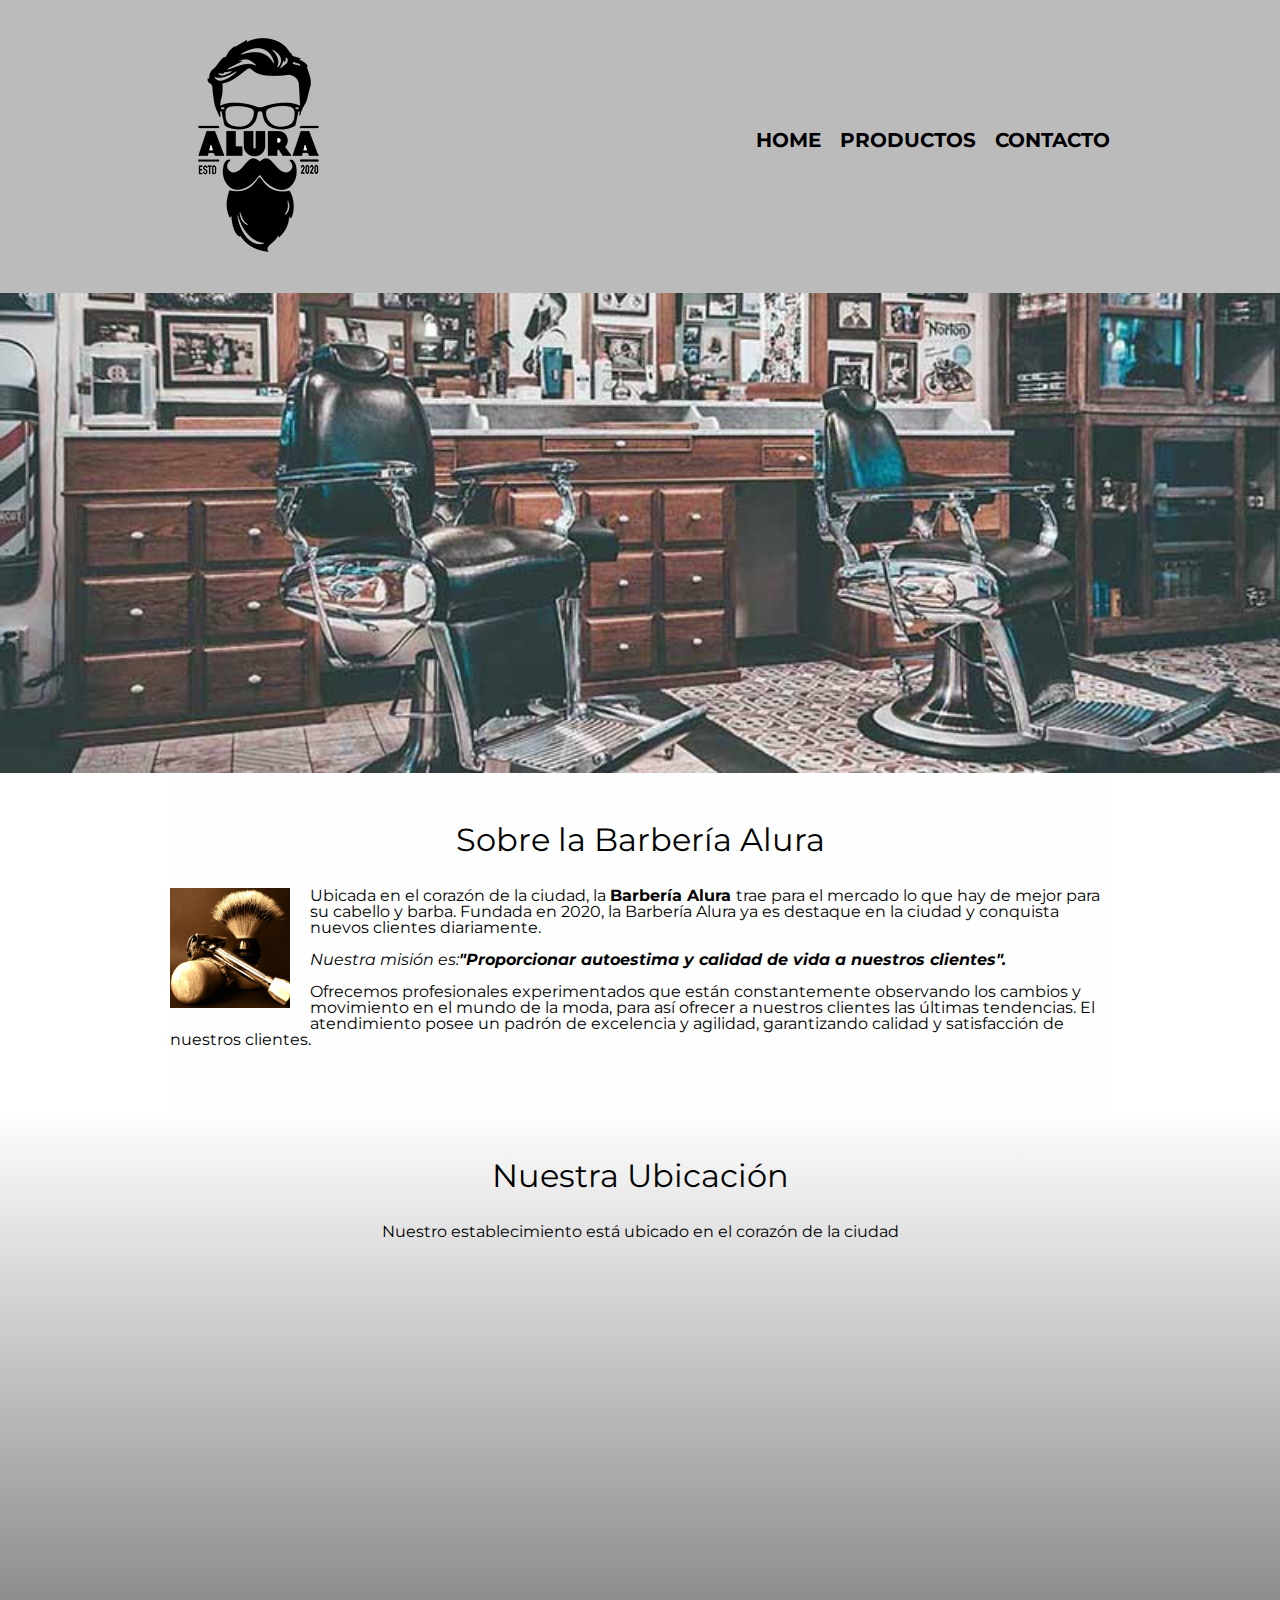
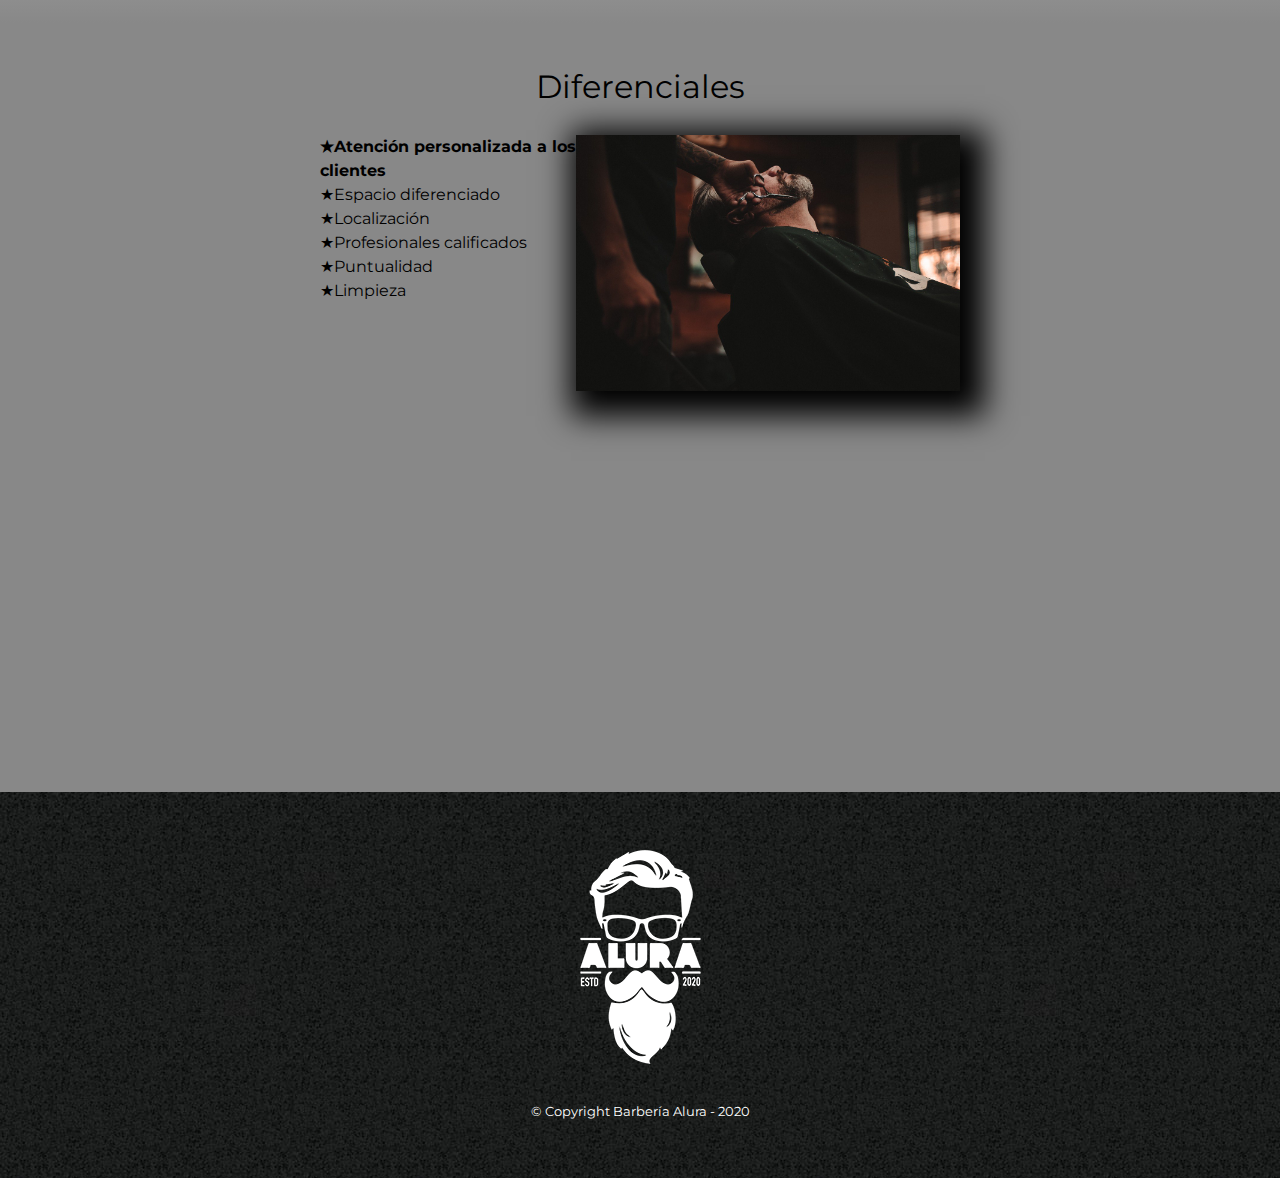
==== index.html @ a792ff57 "Agregando ítem a lista de diferenciales" ====
<!DOCTYPE html>

<html lang="es">


    <head>

        <meta charset="UTF-8">
        <meta name="viewport" content="width=device-width">  <!-- Adápta la página para dipositivos móviles-->
        <title>Barbería Alura</title>
        <link rel="stylesheet" href="reset.css">
        <link rel="stylesheet" href="style.css">
        <link href="https://fonts.googleapis.com/css2?family=Montserrat:wght@300&display=swap" rel="stylesheet">
    </head>

    <body>

        <header>
            <div class="caja">
                <h1> <img src="imagenes/logo.png"></h1>
                 <nav>
                    <ul>
                        <li><a href="index.html">Home</a></li>
                        <li><a href="productos.html">productos</a></li>
                        <li><a href="contactos.html">Contacto</a></li>
                    </ul>

                 </nav>


            </div>
            
            
        </header>


        <img class="banner" src="banner/banner/banner.jpg">

        <main>

            <section class="principal"> <!-- se usa section cuando el contenido es semántico -->

                <h2 class="titulo-principal">Sobre la Barbería Alura</h2>

                <img  class="utensilios" src="imagenes/utensilios[1].jpg" alt="Utensilios de un barbero"> <!-- alt se usa como texto alternativo cuando no carga la imagen el navegador -->

                <p>Ubicada en el corazón de la ciudad, la <strong> Barbería Alura </strong> trae para el mercado lo que hay de mejor para su cabello y barba. Fundada en 2020, la Barbería Alura ya es destaque en la ciudad y conquista nuevos clientes diariamente. </p>

                <p id="mision"><em>Nuestra misión es:<strong>"Proporcionar autoestima y calidad de vida a nuestros clientes".</strong></em> </p>

                <p>Ofrecemos profesionales experimentados que están constantemente observando los cambios y movimiento en el mundo de la moda, para así ofrecer a nuestros clientes las últimas tendencias. El atendimiento posee un padrón de excelencia y agilidad, garantizando calidad y satisfacción de nuestros clientes.</p>

            </section>

            <section class="mapa">
                <h3 class="titulo-principal">Nuestra Ubicación</h3>
                <p>Nuestro establecimiento está ubicado en el corazón de la ciudad</p>

                <div class="mapa-contenido">
                    <iframe src="https://www.google.com/maps/embed?pb=!1m18!1m12!1m3!1d3656.4499774665446!2d-46.63452058554236!3d-23.588189868467495!2m3!1f0!2f0!3f0!3m2!1i1024!2i768!4f13.1!3m3!1m2!1s0x94ce5a2b2ed7f3a1%3A0xab35da2f5ca62674!2sCaelum%20-%20Education%20and%20Innovation!5e0!3m2!1ses-419!2smx!4v1662421714939!5m2!1ses-419!2smx" width="100%" height="300" style="border:0;" allowfullscreen="" loading="lazy" referrerpolicy="no-referrer-when-downgrade"></iframe>

                </div>
                
            </section>

            <section class="diferenciales">

                <h3 class="titulo-principal">Diferenciales</h3>

                <div class="contenido-diferenciales"> <!-- div nos permite organizar el código  -->
                    <ul class="lista-diferenciales">

                        <li class="items">Atención personalizada a los clientes</li>
                        <li class="items">Espacio diferenciado</li>
                        <li class="items">Localización</li>
                        <li class="items">Profesionales calificados</li>
                        <li class="items">Puntualidad</li>
                        <li class="items">Limpieza</li>
                    </ul><img src="diferenciales/diferenciales.jpg" class="imagen-diferenciales">
                </div>
                <div class="video">
                    <iframe width="100%" height="315" src="https://www.youtube.com/embed/wcVVXUV0YUY" frameborder="0" allow="accelerometer; autoplay; clipboard-write; encrypted-media; gyroscope; picture-in-picture" allowfullscreen></iframe>
                </div>

            </section>

            

        </main>

         <footer> 
            <img src="imagenes/logo-blanco.png">
            <p class="copyright">&#169 Copyright Barbería Alura - 2020</p>

         </footer>

    </body>

</html>
---- style.css ----
body {
    font-family: 'Montserrat', sans-serif;
}

header {
    background-color: #BBBBBB;
    padding: 20px 0; /* espaciamiento externo 20px para superior e inferior y 0 en los laterales */
}

.caja {
    width: 940px; /*ancho */
    position: relative;
    margin: 0 auto; /*margen  superior e inferior y automatico a los bordes de acuerdo a la resolución de pantalla donde se abra la página */
}

nav {
    position: absolute;
    top: 110px; /*quita el espacio de la parte superior */
    right: 0 /* parte derecha 0*/
}

nav li {
    display: inline-block; /* quita la configuración de las listas y coloca los elementos a lado */
    margin: 0 0 0 15px; /*primer número espacio hacia arriba,segundo hacia la izquierda,el tercero y el ultimo es hacia a la izquierda */
}

nav a {
    text-transform: uppercase; /*Coloca el texto en mayuscula */
    color: #000000; /*color de texto */
    font-weight: bold; /* fuente letra negrita */
    font-size: 20px; /* tamaño de la fuente  */
    text-decoration: none; /* quita el subrayado predeterminado de los vínculos */

    
}

nav a:hover {  /*hover captura el movimiento del mouse del usuario */
    color: #c78c19;
    text-decoration: underline; /* subrayado */

}

.productos {
    width: 940px; /*ancho */
    margin: 0 auto; /*margen  superior e inferior y automatico a los bordes de acuerdo a la resolución de pantalla donde se abra la página */
    padding: 50px; /* espacio entre el main y el header */
}

.productos li {
    display: inline-block; /*quita display block de las listas */
    text-align: center; /* texto alineado al centro */
    width: 30%; /* 30% de espacio para cada elemento */
    vertical-align: top; /* alineación de los ítems sea en vertical en la parte superior */
    margin: 0 1.5%; /* 0 en vertical y en lateral 1.5 */
    padding: 30px 20px; /* espacio interno 30 en vertical y 20 en horizontal */
    box-sizing: border-box; /*el borde de cada item sera el limite del espacio que sera definido */ 
    border-color: #000000;
    border-width: 2px; /*ancho del borde */
    border-style: solid; 
    /*para definir en una sola linea las propiedades de los bordes es border: 2px solid #000000 */
    border-radius: 10px; 

}

.productos li:hover { /*captura el movimiento del mouse */
    border-color: #c78c19;
}

.productos li:active { /*captura el click del mouse */
    border-color: #088c19;

}

.productos h2 {
    font-size: 30px; /* tamaño de la letra */
    font-weight: bold; /* peso texto en negrita */
}

.productos li:hover h2 { /*cuando se posiciona en cualquier area del li aplica lo siguiente al h2 */
    font-size: 33px; /*aumenta a este tamaño cuando se posiciona el mouse sobre los productos */

}

.producto-descripcion {
    font-size: 18px;
}

.producto-precio {
    font-size: 20px;
    font-weight: bold;
    margin-top: 10px; /*margen entre precio y descripcion */

}

footer { /*estilos del pie de página */
    text-align: center;
    background: url(imagenes/bg.jpg); /*url me permite colocar imagen y usarla como fondo */
    padding: 40px; /*espaciamiento interno de 40 pixeles */

}

.copyright {
    color: #FFFFFF;
    font-size: 13px;
    margin: 20px;
}


form {
    margin: 40px 0; /* margen 40px arriba y abajo y 0 para los costados */
}

form label, form legend { /*aplica el mismo estilo a varios elementos usando , */
    display: block;
    font-size: 20px;
    margin: 0 0 10px;

}

.input-padron { 
    display: block;
    margin:0 0 20px;
    padding: 10px 25px;
    width: 50%; /* ocupa el 50% de los 940 */
}

.checkbox {
    margin: 20px 0;
}

.enviar {
    width: 40%;
    padding: 15px 0; /*15px arriba y abajo y 0 a los laterales */
    font-size: 18px;
    font-weight: bold;
    color: white;
    background: orange;
    border: none; /* quita el borde */
    border-radius: 5px;
    transition: 1s all; /* cambia la velocidad de transición de todas las propiedad del botón */
    cursor: pointer; /*cambia la fecla del cursor por la manita apuntando */
}

.enviar:hover {
    background: darkorange;
    transform: scale(1.2); /*aumenta de tamaño el botón cuando colocas el mouse */
}

table {
    margin: 40px 40px; /*40 px superior e inferior y 40 hacia los costados */
}

thead {
    background: #555555;
    color: white;
    font-weight: bold;
}

td, th {
    border: 1px solid #000000; /*definiendo border para la tabla */
    padding: 8px 15px; /*8 px superior e inferior y 15 a los costados */
    
}

/*Css para nuestra página HOME */
.banner {
    width: 100%;
}



.principal {
    background: #FEFEFE;
    padding: 3em 0;
    width: 940px; /*ocupa 940 de ancho para centralizar algo */
    margin: 0 auto;
}

.titulo-principal {
    text-align: center;
    font-size: 2em; /* em es 2 veces el tamaño que usa el navegador para el texto */
    margin: 0 0 1em; /* 0 arriba, a ala derecha y abajo 1em una vez el tamaño de fuente padrón */
    clear: left; /*cualquier configuración que venga después del titulo que la limpie */
}


.principal p {
    margin: 0 0 1em;
}

.principal strong {
    font-weight: bold;

}

.principal em {
    font-style: italic; /* estilo de fuente */
}

.utensilios {
    width: 120px;
    float: left; /* coloca el elemento en la lateral de la página y deja a los otros elementos alrrededor de el utliza esta propiedad float hacia la izquierda */
    margin: 0 20px 20px 0;
}

.mapa {
    padding: 3em 0;
    background: linear-gradient(#FEFEFE,#888888); /*fondo de color degradado */

}

.mapa p {
    margin: 0 0 2em;
    text-align: center;
}

.mapa-contenido {
    width: 940px;
    margin: 0 auto;
}

.diferenciales {
    padding: 3em 0;
    background: #888888;
}

.contenido-diferenciales {
    width: 640px;
    margin: 0 auto;
}

.lista-diferenciales {
    width: 40%;
    display: inline-block;
    vertical-align: top; /*alinea verticalmente los ítems de la lista en la parte superior */
}

.items {
    line-height: 1.5; /*Espacio entre en líneas */
}

.items::before { /*seudoelemento before,antes de cada ítems colocar la estrella */
    content: "★"
}

.items:first-child { /*Usando la seudoclase first-child(primer hijo)al primer ítem colocalo en negrito */
    font-weight: bold;

}

.imagen-diferenciales {
    width: 60%;
    transition: 400ms;
    box-shadow: 10px 10px 30px 15px #000000; /*sombra, el primer parámetro es la ubicación de la sombra en el lado izquierdo superior, el segundo parámetro es la ubicación de la sombra es de el lado derecho superior, el tercero se refiere a la difuminación, el cuarto se refiere al tamaño de la difuminación y el último el color de la sombra */
}

.imagen-diferenciales:hover { /*cuando el mouse se posicione en la imagen que tenga la opacidad siguiente */
    opacity: 0.3;
}
.video {
    width: 560px; /*div se le coloca el mismo ancho que el video */
    margin: 1em auto; /*centraliza el video */
}

@media screen and (max-width:480px){ /*ajustes para que un móvil iphone se vea a un tamaño responsivo */
    h1 {
        text-align: center;
    }
    nav {
        position: static;
    }

    .caja, .principal, .mapa-contenido, .contenido-diferenciales, .video{
        width: auto;
    }
    .lista-diferenciales, .imagen-diferenciales {
        width: 100%;
    }

}
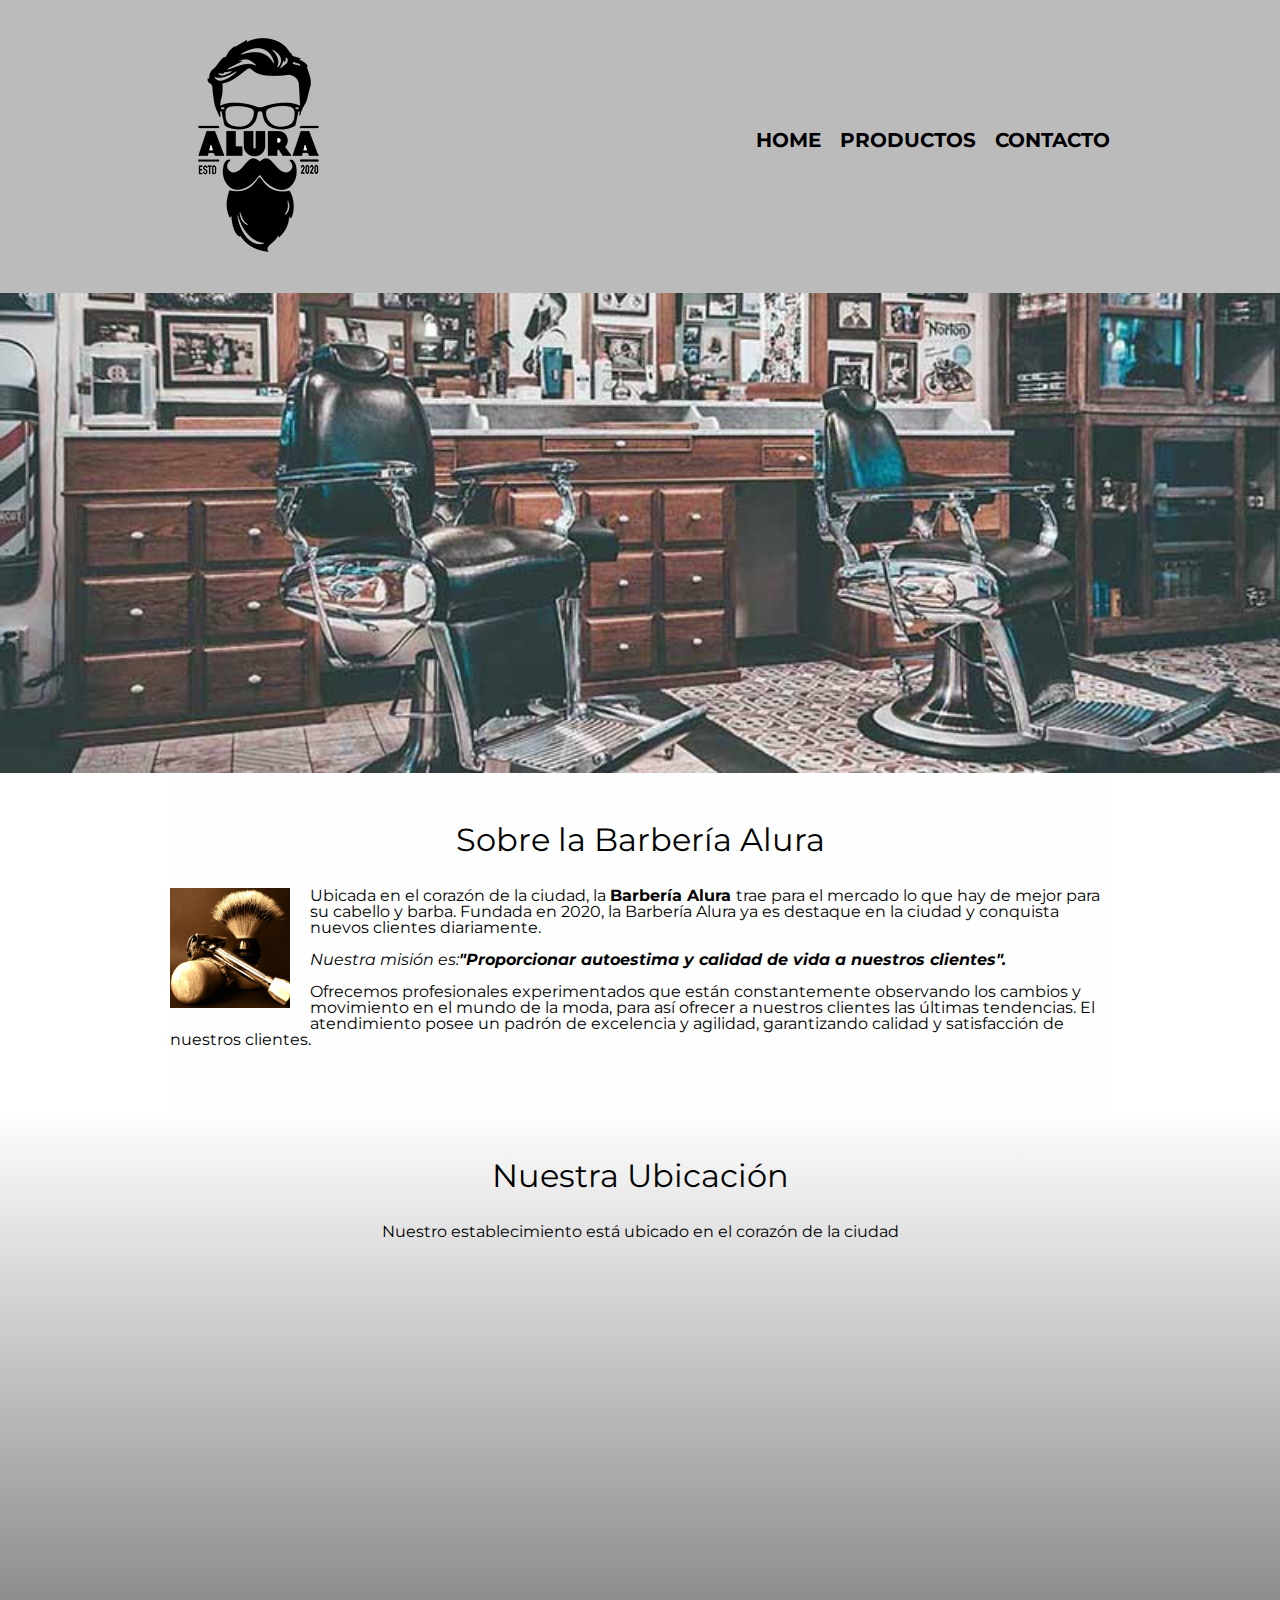
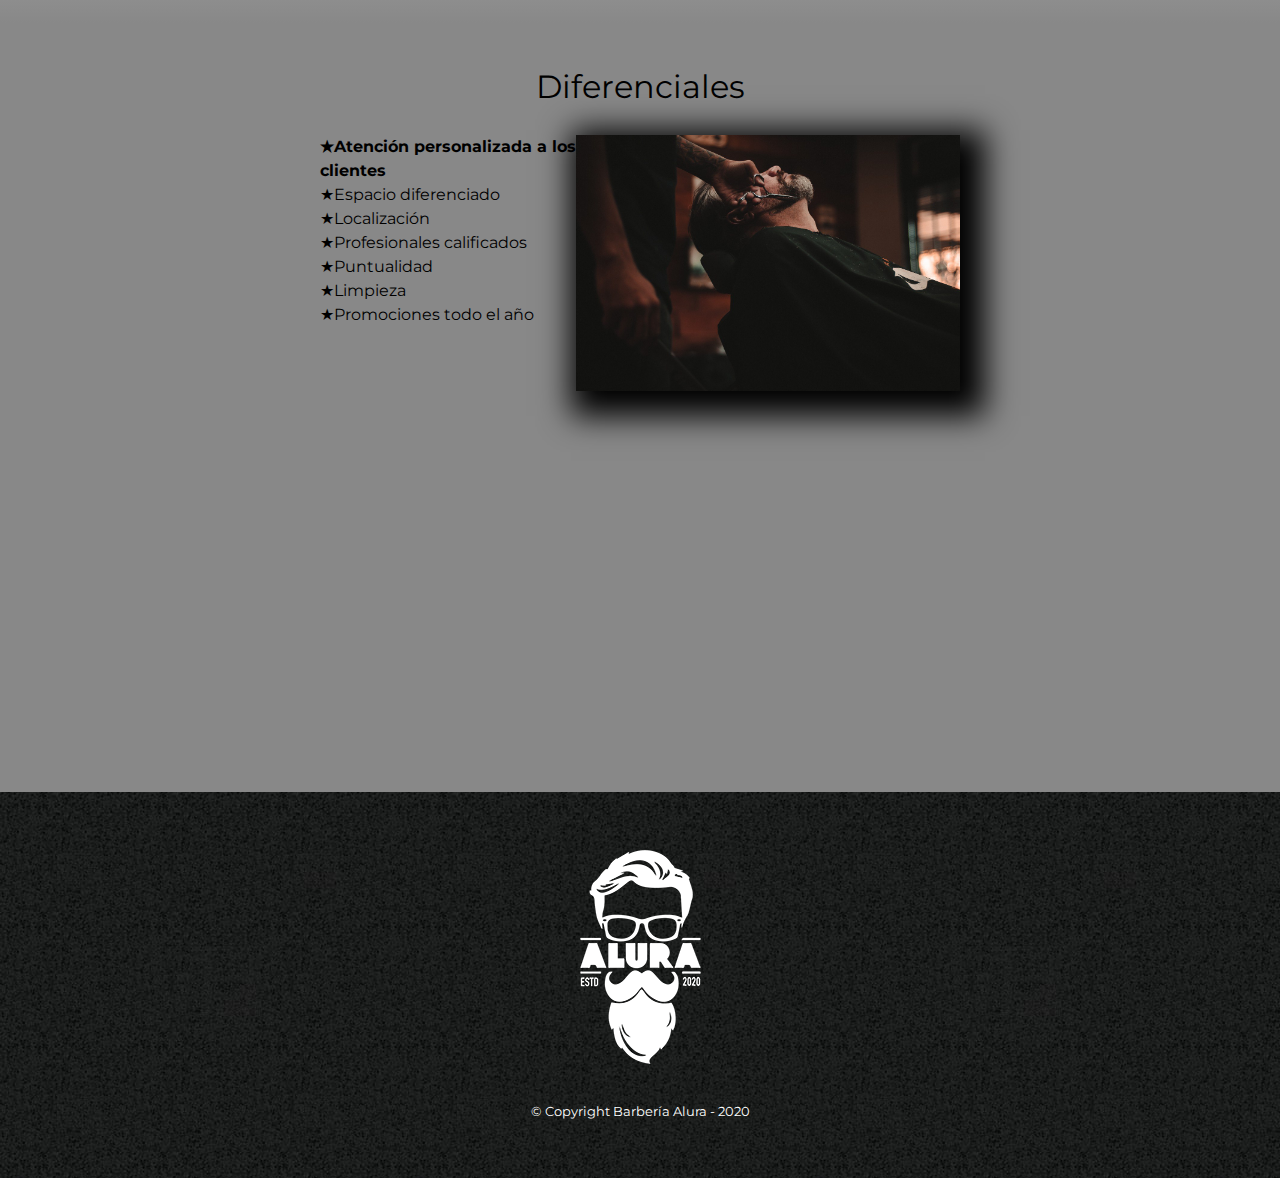
==== commit efb638f8: "Agregado ítem promociones en los diferenciales" ====
--- a/index.html
+++ b/index.html
@@ -76,6 +76,7 @@
                         <li class="items">Profesionales calificados</li>
                         <li class="items">Puntualidad</li>
                         <li class="items">Limpieza</li>
+                        <li class="items">Promociones todo el año</li>
                     </ul><img src="diferenciales/diferenciales.jpg" class="imagen-diferenciales">
                 </div>
                 <div class="video">
